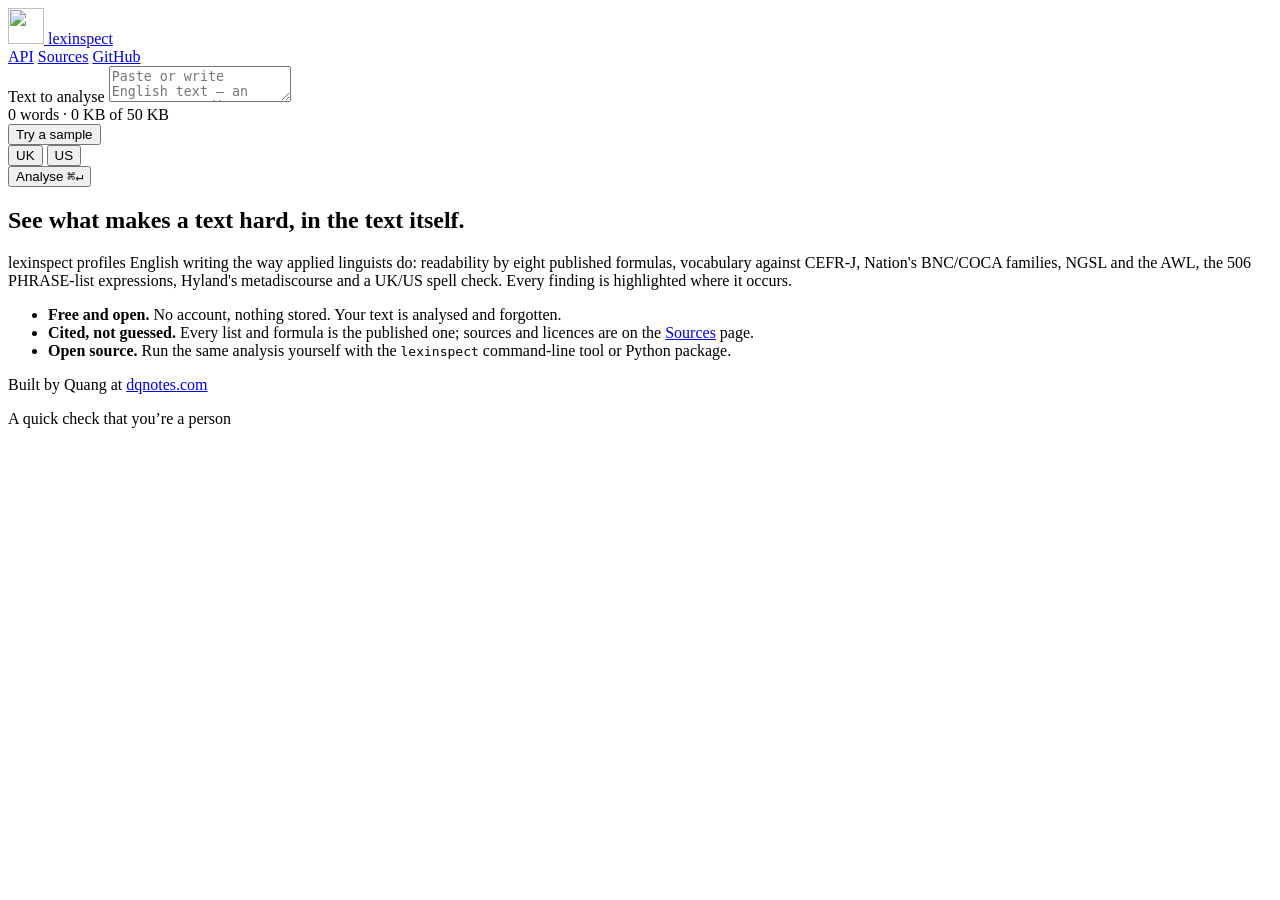
==== src/lexinspect/static/index.html @ 4cfdc506 "Add LexInspect glass icon and responsive site branding" ====
<!doctype html>
<html lang="en">
<head>
<meta charset="utf-8">
<meta name="viewport" content="width=device-width, initial-scale=1">
<title>lexinspect</title>
<meta name="description" content="Readability, vocabulary level, frequency profile, phrases, metadiscourse and spelling for any English text, highlighted in place.">
<meta name="color-scheme" content="light dark">
<link rel="preconnect" href="https://fonts.googleapis.com">
<link rel="preconnect" href="https://fonts.gstatic.com" crossorigin>
<link rel="stylesheet" href="https://fonts.googleapis.com/css2?family=Inter:opsz,wght@14..32,400..650&family=Newsreader:ital,opsz,wght@0,6..72,400..600;1,6..72,400&display=swap">
<link rel="stylesheet" href="/static/styles.css">
<link rel="icon" type="image/png" sizes="64x64" href="/static/favicon.png">
<link rel="icon" type="image/png" sizes="64x64" href="/static/favicon-dark.png" media="(prefers-color-scheme: dark)">
<link rel="apple-touch-icon" sizes="180x180" href="/static/apple-touch-icon.png">
<meta name="theme-color" content="#fbfaf7" media="(prefers-color-scheme: light)">
<meta name="theme-color" content="#131312" media="(prefers-color-scheme: dark)">
</head>
<body>
<header class="topbar">
  <a class="wordmark" href="/" aria-label="lexinspect home">
    <picture class="brand-icon">
      <source srcset="/static/logo-dark.png" media="(prefers-color-scheme: dark)">
      <img src="/static/logo.png" width="36" height="36" alt="" decoding="async">
    </picture>
    <span class="wordmark-label">lex<span>inspect</span></span>
  </a>
  <nav class="toplinks" aria-label="Site">
    <a href="/docs" target="_blank" rel="noopener">API</a>
    <a href="/licences">Sources</a>
    <a href="https://github.com/quangnd159/lexinspect" target="_blank" rel="noopener">GitHub</a>
  </nav>
</header>

<main class="workspace" id="workspace" data-mode="edit">
  <section class="pane pane-text" aria-label="Your text">
    <div class="editor" id="editor">
      <label class="sr-only" for="text">Text to analyse</label>
      <textarea id="text" spellcheck="false" placeholder="Paste or write English text — an essay, a reading passage, an exam item, a draft — and press Analyse."></textarea>
      <div class="editor-bar">
        <div class="meter" id="meter" aria-live="polite">
          <span id="liveWords">0</span> words
          <span class="meter-sep">·</span>
          <span id="liveSize">0 KB</span> of <span id="liveLimit">50 KB</span>
        </div>
        <div class="editor-actions">
          <div class="samples" id="samples">
            <button class="btn ghost" type="button" id="samplesBtn" aria-haspopup="menu" aria-expanded="false">Try a sample</button>
            <div class="menu" id="samplesMenu" role="menu" hidden></div>
          </div>
          <div class="segmented" role="radiogroup" aria-label="Spelling variety" id="variant">
            <button type="button" role="radio" data-variant="gb" aria-checked="true" title="British spelling">UK</button>
            <button type="button" role="radio" data-variant="us" aria-checked="false" title="American spelling">US</button>
          </div>
          <button class="btn primary" type="button" id="analyseBtn">
            <span class="btn-label">Analyse</span>
            <kbd class="btn-kbd" id="analyseKbd">⌘↵</kbd>
          </button>
        </div>
      </div>
      <p class="editor-msg" id="editorMsg" role="status"></p>
    </div>

    <div class="reader" id="reader" hidden>
      <div class="reader-bar">
        <div class="lenses" role="tablist" aria-label="Highlight" id="lenses"></div>
        <button class="btn ghost small" type="button" id="editBtn">Edit text</button>
      </div>
      <div class="legend" id="legend"></div>
      <article class="doc" id="doc" data-lens="none" tabindex="-1"></article>
    </div>
  </section>

  <section class="pane pane-results" id="results" aria-label="Analysis" hidden>
    <nav class="tabs" role="tablist" aria-label="Analysis sections" id="tabs">
      <span class="tab-indicator" id="tabIndicator" aria-hidden="true"></span>
    </nav>
    <div class="panels" id="panels"></div>
    <footer class="results-foot">
      <span id="versionMeta"></span>
      <span class="foot-actions">
        <button class="btn ghost small" type="button" id="copyJson">Copy JSON</button>
        <button class="btn ghost small" type="button" id="downloadJson">Download JSON</button>
      </span>
    </footer>
  </section>

  <aside class="intro" id="intro" aria-label="About lexinspect">
    <h1>See what makes a text hard, in the text itself.</h1>
    <p>lexinspect profiles English writing the way applied linguists do: readability by eight published formulas, vocabulary against CEFR-J, Nation's BNC/COCA families, NGSL and the AWL, the 506 PHRASE-list expressions, Hyland's metadiscourse and a UK/US spell check. Every finding is highlighted where it occurs.</p>
    <ul class="intro-points">
      <li><b>Free and open.</b> No account, nothing stored. Your text is analysed and forgotten.</li>
      <li><b>Cited, not guessed.</b> Every list and formula is the published one; sources and licences are on the <a href="/licences">Sources</a> page.</li>
      <li><b>Open source.</b> Run the same analysis yourself with the <code>lexinspect</code> command-line tool or Python package.</li>
    </ul>
  </aside>
</main>

<footer class="site-footer">
  <p>Built by Quang at <a href="https://dqnotes.com" target="_blank" rel="noopener">dqnotes.com</a></p>
</footer>

<div class="popover" id="popover" role="tooltip" hidden></div>
<div class="challenge" id="challenge" aria-live="polite">
  <p class="challenge-note">A quick check that you’re a person</p>
  <div id="challengeWidget"></div>
</div>
<div class="toast" id="toast" role="status" aria-live="polite"></div>

<script src="/static/dom.js"></script>
<script src="/static/human.js"></script>
<script src="/static/copy.js"></script>
<script src="/static/reader.js"></script>
<script src="/static/panels.js"></script>
<script src="/static/app.js"></script>
</body>
</html>
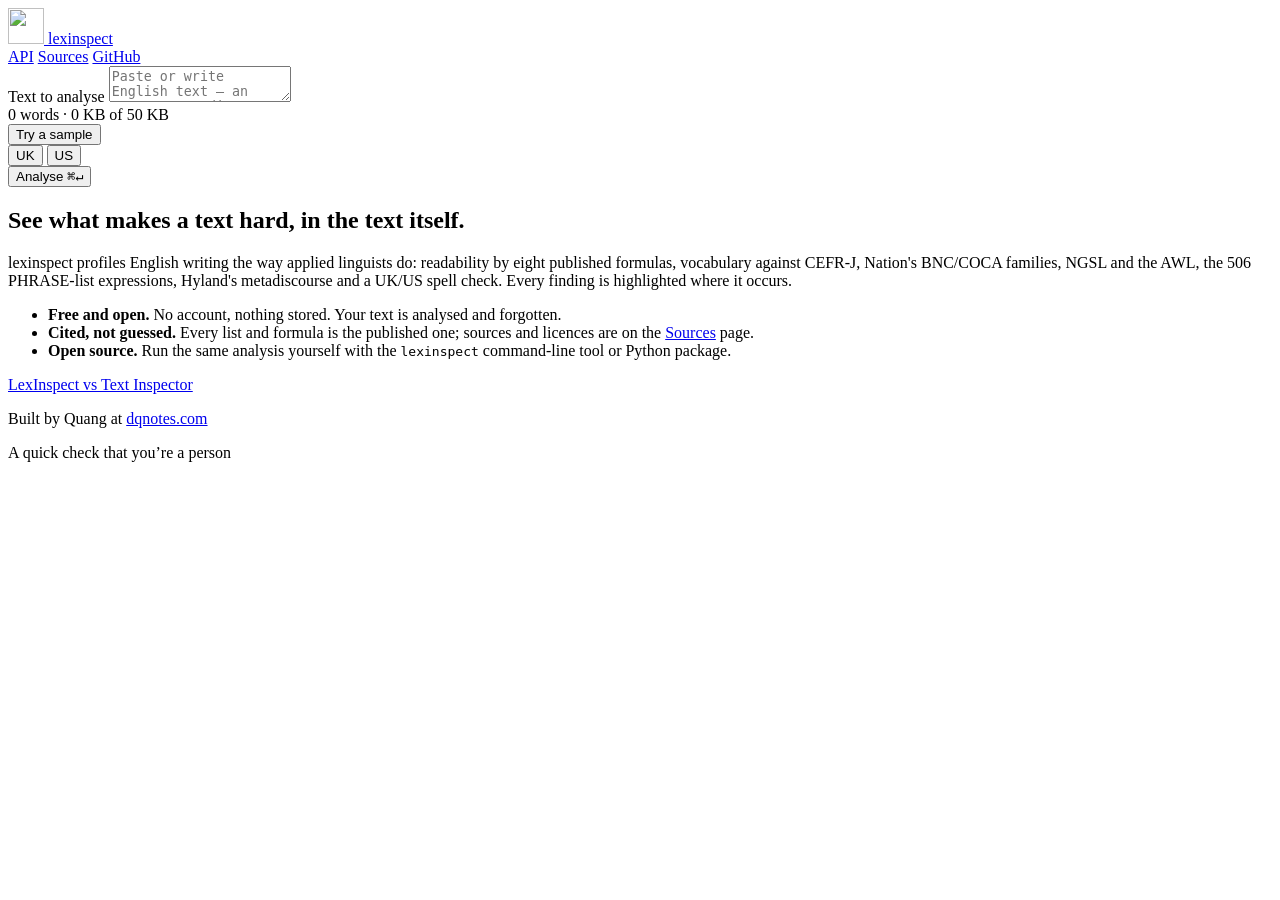
==== commit 9220e61d: "Add responsive Text Inspector comparison with evidence downloads" ====
--- a/src/lexinspect/static/index.html
+++ b/src/lexinspect/static/index.html
@@ -97,6 +97,7 @@
 </main>
 
 <footer class="site-footer">
+  <a class="footer-comparison" href="/comparison">LexInspect vs Text Inspector</a>
   <p>Built by Quang at <a href="https://dqnotes.com" target="_blank" rel="noopener">dqnotes.com</a></p>
 </footer>
 
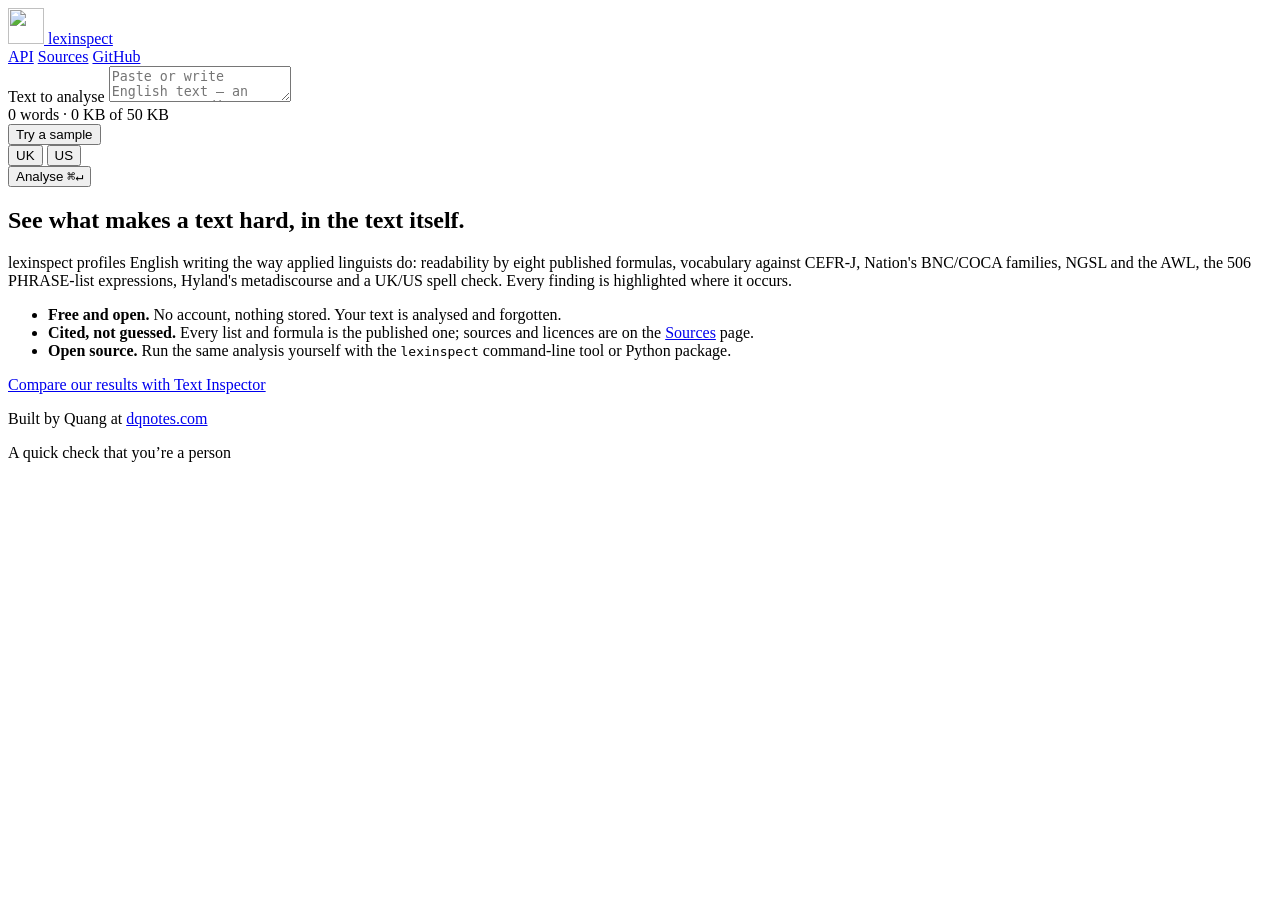
==== commit 2c9b41be: "Keep the footer quiet and place comparison with the introduction" ====
--- a/src/lexinspect/static/index.html
+++ b/src/lexinspect/static/index.html
@@ -93,11 +93,11 @@
       <li><b>Cited, not guessed.</b> Every list and formula is the published one; sources and licences are on the <a href="/licences">Sources</a> page.</li>
       <li><b>Open source.</b> Run the same analysis yourself with the <code>lexinspect</code> command-line tool or Python package.</li>
     </ul>
+    <p class="intro-comparison"><a href="/comparison">Compare our results with Text Inspector</a></p>
   </aside>
 </main>
 
 <footer class="site-footer">
-  <a class="footer-comparison" href="/comparison">LexInspect vs Text Inspector</a>
   <p>Built by Quang at <a href="https://dqnotes.com" target="_blank" rel="noopener">dqnotes.com</a></p>
 </footer>
 
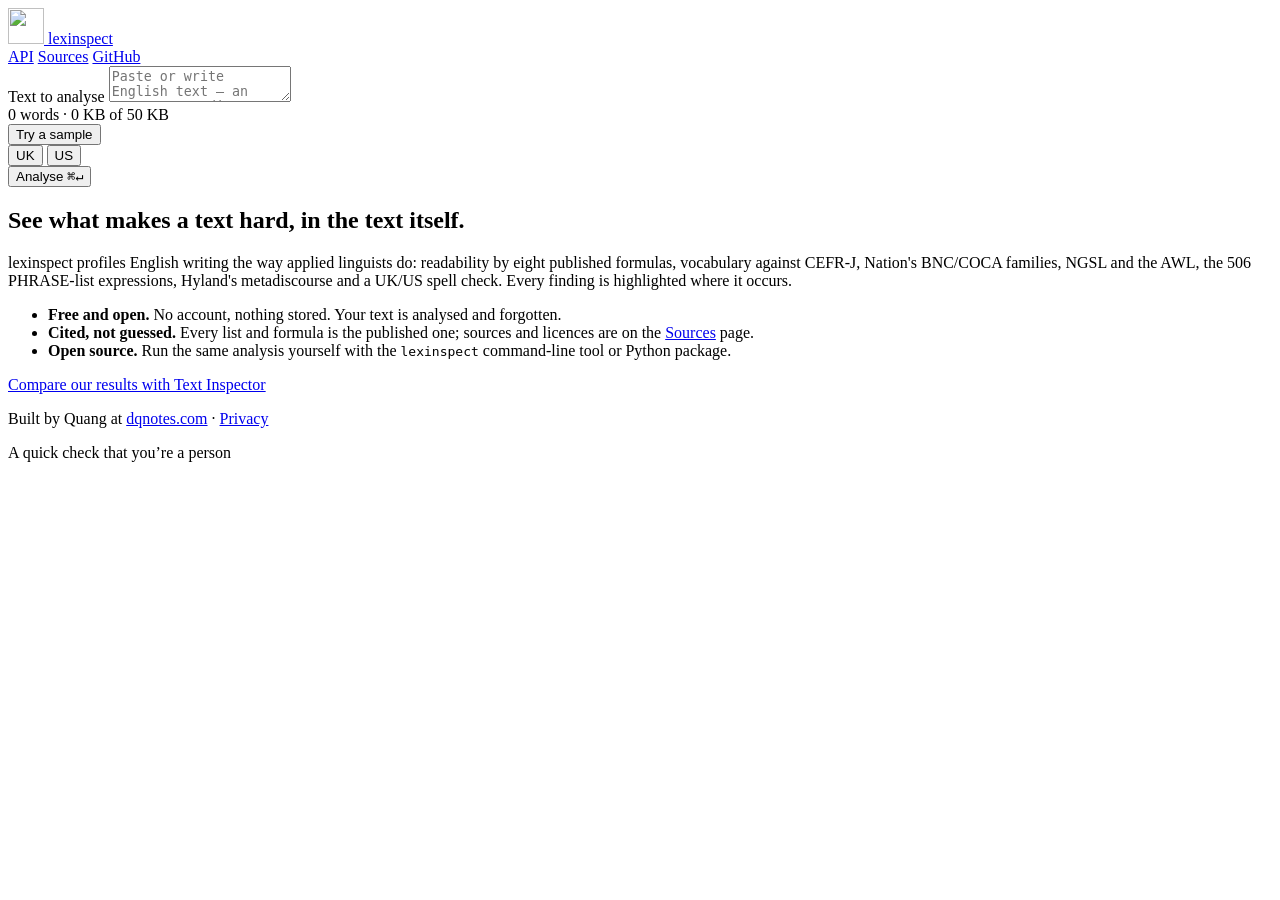
==== commit 919e66e0: "Publish the privacy page at /privacy Reviewed docs/privacy-draft.md against the code: no logging of " ====
--- a/src/lexinspect/static/index.html
+++ b/src/lexinspect/static/index.html
@@ -6,9 +6,7 @@
 <title>lexinspect</title>
 <meta name="description" content="Readability, vocabulary level, frequency profile, phrases, metadiscourse and spelling for any English text, highlighted in place.">
 <meta name="color-scheme" content="light dark">
-<link rel="preconnect" href="https://fonts.googleapis.com">
-<link rel="preconnect" href="https://fonts.gstatic.com" crossorigin>
-<link rel="stylesheet" href="https://fonts.googleapis.com/css2?family=Inter:opsz,wght@14..32,400..650&family=Newsreader:ital,opsz,wght@0,6..72,400..600;1,6..72,400&display=swap">
+<link rel="stylesheet" href="/static/fonts/fonts.css">
 <link rel="stylesheet" href="/static/styles.css">
 <link rel="icon" type="image/png" sizes="64x64" href="/static/favicon.png">
 <link rel="icon" type="image/png" sizes="64x64" href="/static/favicon-dark.png" media="(prefers-color-scheme: dark)">
@@ -77,7 +75,7 @@
     </nav>
     <div class="panels" id="panels"></div>
     <footer class="results-foot">
-      <span id="versionMeta"></span>
+      <span class="foot-meta"><span id="versionMeta"></span> · <a href="https://github.com/quangnd159/lexinspect/blob/main/VALIDITY.md" target="_blank" rel="noopener">How reliable are these numbers?</a></span>
       <span class="foot-actions">
         <button class="btn ghost small" type="button" id="copyJson">Copy JSON</button>
         <button class="btn ghost small" type="button" id="downloadJson">Download JSON</button>
@@ -98,7 +96,7 @@
 </main>
 
 <footer class="site-footer">
-  <p>Built by Quang at <a href="https://dqnotes.com" target="_blank" rel="noopener">dqnotes.com</a></p>
+  <p>Built by Quang at <a href="https://dqnotes.com" target="_blank" rel="noopener">dqnotes.com</a> · <a href="/privacy">Privacy</a></p>
 </footer>
 
 <div class="popover" id="popover" role="tooltip" hidden></div>
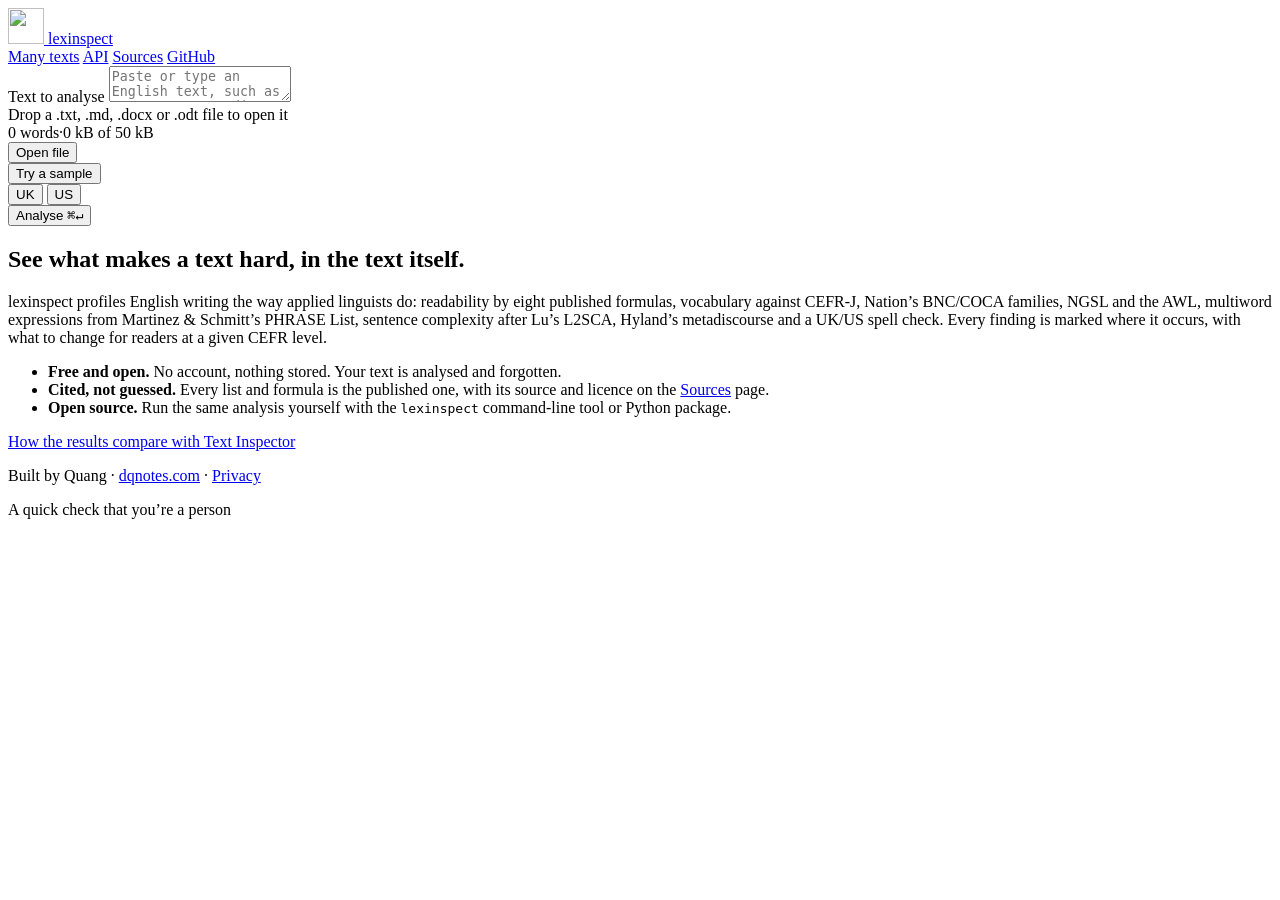
==== commit fdd642a7: "0.5: twelve interface languages, many texts, adapt, and a design pass - The web app speaks twelve la" ====
--- a/src/lexinspect/static/index.html
+++ b/src/lexinspect/static/index.html
@@ -6,8 +6,11 @@
 <title>lexinspect</title>
 <meta name="description" content="Readability, vocabulary level, frequency profile, phrases, metadiscourse and spelling for any English text, highlighted in place.">
 <meta name="color-scheme" content="light dark">
-<link rel="stylesheet" href="/static/fonts/fonts.css">
-<link rel="stylesheet" href="/static/styles.css">
+<link rel="stylesheet" href="/static/fonts/fonts.css?v=0.5.0">
+<link rel="stylesheet" href="/static/styles.css?v=0.5.0">
+<script src="/static/i18n.js?v=0.5.0"></script>
+<script src="/static/icons.js?v=0.5.0"></script>
+<meta name="i18n-title" content="lexinspect">
 <link rel="icon" type="image/png" sizes="64x64" href="/static/favicon.png">
 <link rel="icon" type="image/png" sizes="64x64" href="/static/favicon-dark.png" media="(prefers-color-scheme: dark)">
 <link rel="apple-touch-icon" sizes="180x180" href="/static/apple-touch-icon.png">
@@ -16,39 +19,41 @@
 </head>
 <body>
 <header class="topbar">
-  <a class="wordmark" href="/" aria-label="lexinspect home">
+  <a class="wordmark" href="/" aria-label="lexinspect home" data-i18n-attr="aria-label">
     <picture class="brand-icon">
       <source srcset="/static/logo-dark.png" media="(prefers-color-scheme: dark)">
       <img src="/static/logo.png" width="36" height="36" alt="" decoding="async">
     </picture>
     <span class="wordmark-label">lex<span>inspect</span></span>
   </a>
-  <nav class="toplinks" aria-label="Site">
-    <a href="/docs" target="_blank" rel="noopener">API</a>
-    <a href="/licences">Sources</a>
-    <a href="https://github.com/quangnd159/lexinspect" target="_blank" rel="noopener">GitHub</a>
+  <nav class="toplinks" aria-label="Site" data-i18n-attr="aria-label">
+    <a href="/batch" data-i18n="Many texts">Many texts</a>
+    <a class="hide-sm" href="/docs" target="_blank" rel="noopener">API</a>
+    <a class="hide-sm" href="/licences" data-i18n="Sources">Sources</a>
+    <a class="hide-sm" href="https://github.com/quangnd159/lexinspect" target="_blank" rel="noopener">GitHub</a>
   </nav>
 </header>
 
 <main class="workspace" id="workspace" data-mode="edit">
-  <section class="pane pane-text" aria-label="Your text">
+  <section class="pane pane-text" aria-label="Your text" data-i18n-attr="aria-label">
     <div class="editor" id="editor">
-      <label class="sr-only" for="text">Text to analyse</label>
-      <textarea id="text" spellcheck="false" placeholder="Paste or write English text — an essay, a reading passage, an exam item, a draft — and press Analyse."></textarea>
+      <label class="sr-only" for="text" data-i18n="Text to analyse">Text to analyse</label>
+      <textarea id="text" lang="en" dir="ltr" spellcheck="false" placeholder="Paste or type an English text, such as an essay, a reading passage or an exam item, then press Analyse." data-i18n-attr="placeholder"></textarea>
+      <div class="dropzone" id="dropzone" aria-hidden="true"><span class="i" data-icon="upload" data-size="20"></span><span data-i18n="Drop a .txt, .md, .docx or .odt file to open it">Drop a .txt, .md, .docx or .odt file to open it</span></div>
       <div class="editor-bar">
         <div class="meter" id="meter" aria-live="polite">
-          <span id="liveWords">0</span> words
-          <span class="meter-sep">·</span>
-          <span id="liveSize">0 KB</span> of <span id="liveLimit">50 KB</span>
+          <span id="liveWords">0 words</span><span class="meter-sep">·</span><span id="liveSize">0 kB of 50 kB</span>
         </div>
         <div class="editor-actions">
+          <button class="btn ghost" type="button" id="openBtn" title="Open a .txt, .md, .docx or .odt file, or drop one here" data-i18n-attr="title"><span class="i" data-icon="folder-open"></span><span data-i18n="Open file">Open file</span></button>
+          <input type="file" id="fileInput" hidden>
           <div class="samples" id="samples">
-            <button class="btn ghost" type="button" id="samplesBtn" aria-haspopup="menu" aria-expanded="false">Try a sample</button>
+            <button class="btn ghost" type="button" id="samplesBtn" aria-haspopup="menu" aria-expanded="false"><span data-i18n="Try a sample">Try a sample</span><span class="i trail" data-icon="chevron-down" data-size="14"></span></button>
             <div class="menu" id="samplesMenu" role="menu" hidden></div>
           </div>
-          <div class="segmented" role="radiogroup" aria-label="Spelling variety" id="variant">
-            <button type="button" role="radio" data-variant="gb" aria-checked="true" title="British spelling">UK</button>
-            <button type="button" role="radio" data-variant="us" aria-checked="false" title="American spelling">US</button>
+          <div class="segmented" role="radiogroup" aria-label="Spelling variety" data-i18n-attr="aria-label" id="variant">
+            <button type="button" role="radio" data-variant="gb" aria-checked="true" title="British spelling" data-i18n-attr="title" data-i18n="UK">UK</button>
+            <button type="button" role="radio" data-variant="us" aria-checked="false" title="American spelling" data-i18n-attr="title" data-i18n="US">US</button>
           </div>
           <button class="btn primary" type="button" id="analyseBtn">
             <span class="btn-label">Analyse</span>
@@ -61,56 +66,77 @@
 
     <div class="reader" id="reader" hidden>
       <div class="reader-bar">
-        <div class="lenses" role="tablist" aria-label="Highlight" id="lenses"></div>
-        <button class="btn ghost small" type="button" id="editBtn">Edit text</button>
+        <div class="lenses" role="group" aria-label="Highlight" data-i18n-attr="aria-label" id="lenses"></div>
+        <button class="btn ghost small" type="button" id="editBtn"><span class="i" data-icon="pencil" data-size="14"></span><span data-i18n="Edit text">Edit text</span></button>
       </div>
       <div class="legend" id="legend"></div>
-      <article class="doc" id="doc" data-lens="none" tabindex="-1"></article>
+      <article class="doc" id="doc" lang="en" dir="ltr" data-lens="none" tabindex="-1"></article>
     </div>
   </section>
 
-  <section class="pane pane-results" id="results" aria-label="Analysis" hidden>
-    <nav class="tabs" role="tablist" aria-label="Analysis sections" id="tabs">
+  <section class="pane pane-results" id="results" aria-label="Analysis" data-i18n-attr="aria-label" hidden>
+    <nav class="tabs" role="tablist" aria-label="Analysis sections" data-i18n-attr="aria-label" id="tabs">
       <span class="tab-indicator" id="tabIndicator" aria-hidden="true"></span>
     </nav>
     <div class="panels" id="panels"></div>
     <footer class="results-foot">
-      <span class="foot-meta"><span id="versionMeta"></span> · <a href="https://github.com/quangnd159/lexinspect/blob/main/VALIDITY.md" target="_blank" rel="noopener">How reliable are these numbers?</a></span>
-      <span class="foot-actions">
-        <button class="btn ghost small" type="button" id="copyJson">Copy JSON</button>
-        <button class="btn ghost small" type="button" id="downloadJson">Download JSON</button>
-      </span>
+      <span class="foot-meta"><span id="versionMeta"></span> · <a href="https://github.com/quangnd159/lexinspect/blob/main/VALIDITY.md" target="_blank" rel="noopener" data-i18n="How reliable are these numbers?">How reliable are these numbers?</a></span>
+      <div class="exports" id="exports">
+        <button class="btn ghost small" type="button" id="exportBtn" aria-haspopup="menu" aria-expanded="false" aria-controls="exportMenu"><span data-i18n="Export">Export</span><span class="i trail" data-icon="chevron-down" data-size="14"></span></button>
+        <div class="menu menu-up-right" id="exportMenu" role="menu" aria-label="Export" data-i18n-attr="aria-label" hidden>
+          <p class="menu-group" role="presentation" data-i18n="Share">Share</p>
+          <button type="button" role="menuitem" class="menu-item" data-export="link"><span class="i" data-icon="link"></span><span class="menu-label" data-i18n="Copy link">Copy link</span><span class="menu-note" data-i18n="The text travels inside the link; nothing is stored">The text travels inside the link; nothing is stored</span></button>
+          <button type="button" role="menuitem" class="menu-item" data-export="summary"><span class="i" data-icon="copy"></span><span class="menu-label" data-i18n="Copy summary">Copy summary</span><span class="menu-note" data-i18n="Plain text for an email or document">Plain text for an email or document</span></button>
+          <button type="button" role="menuitem" class="menu-item" data-export="print"><span class="i" data-icon="printer"></span><span class="menu-label" data-i18n="Print or save as PDF">Print or save as PDF</span><span class="menu-note" data-i18n="A report of every measure, with your text">A report of every measure, with your text</span></button>
+          <p class="menu-group" role="presentation" data-i18n="Data">Data</p>
+          <button type="button" role="menuitem" class="menu-item" data-export="xlsx"><span class="i" data-icon="sheet"></span><span class="menu-label"><span data-i18n="Excel workbook">Excel workbook</span> <span class="menu-ext">.xlsx</span></span><span class="menu-note" data-i18n="Every table on its own sheet, with a codebook">Every table on its own sheet, with a codebook</span></button>
+          <button type="button" role="menuitem" class="menu-item" data-export="summary-csv"><span class="i" data-icon="table-2"></span><span class="menu-label"><span data-i18n="Summary">Summary</span> <span class="menu-ext">.csv</span></span><span class="menu-note" data-i18n="One row per text, in fixed columns, so many texts stack into one table">One row per text, in fixed columns, so many texts stack into one table</span></button>
+          <button type="button" role="menuitem" class="menu-item" data-export="words-csv"><span class="i" data-icon="list"></span><span class="menu-label"><span data-i18n="Word by word">Word by word</span> <span class="menu-ext">.csv</span></span><span class="menu-note" data-i18n="Each word with its CEFR level, frequency band and lists">Each word with its CEFR level, frequency band and lists</span></button>
+          <button type="button" role="menuitem" class="menu-item" data-export="json"><span class="i" data-icon="braces"></span><span class="menu-label"><span data-i18n="Full results">Full results</span> <span class="menu-ext">.json</span></span><span class="menu-note" data-i18n="The complete API response">The complete API response</span></button>
+          <button type="button" role="menuitem" class="menu-item" data-export="copy-json"><span class="i" data-icon="clipboard"></span><span class="menu-label" data-i18n="Copy JSON">Copy JSON</span></button>
+          <p class="menu-group" role="presentation" data-i18n="Cite">Cite</p>
+          <button type="button" role="menuitem" class="menu-item" data-export="cite"><span class="i" data-icon="quote"></span><span class="menu-label" data-i18n="Copy citation">Copy citation</span><span class="menu-note" data-i18n="APA and BibTeX for this version">APA and BibTeX for this version</span></button>
+        </div>
+      </div>
     </footer>
   </section>
 
-  <aside class="intro" id="intro" aria-label="About lexinspect">
-    <h1>See what makes a text hard, in the text itself.</h1>
-    <p>lexinspect profiles English writing the way applied linguists do: readability by eight published formulas, vocabulary against CEFR-J, Nation's BNC/COCA families, NGSL and the AWL, the 506 PHRASE-list expressions, Hyland's metadiscourse and a UK/US spell check. Every finding is highlighted where it occurs.</p>
+  <aside class="intro" id="intro" aria-label="About lexinspect" data-i18n-attr="aria-label">
+    <h1 data-i18n="See what makes a text hard, in the text itself.">See what makes a text hard, in the text itself.</h1>
+    <p data-i18n="lexinspect profiles English writing the way applied linguists do: readability by eight published formulas, vocabulary against CEFR-J, Nation’s BNC/COCA families, NGSL and the AWL, multiword expressions from Martinez &amp; Schmitt’s PHRASE List, sentence complexity after Lu’s L2SCA, Hyland’s metadiscourse and a UK/US spell check. Every finding is marked where it occurs, with what to change for readers at a given CEFR level.">lexinspect profiles English writing the way applied linguists do: readability by eight published formulas, vocabulary against CEFR-J, Nation’s BNC/COCA families, NGSL and the AWL, multiword expressions from Martinez &amp; Schmitt’s PHRASE List, sentence complexity after Lu’s L2SCA, Hyland’s metadiscourse and a UK/US spell check. Every finding is marked where it occurs, with what to change for readers at a given CEFR level.</p>
     <ul class="intro-points">
-      <li><b>Free and open.</b> No account, nothing stored. Your text is analysed and forgotten.</li>
-      <li><b>Cited, not guessed.</b> Every list and formula is the published one; sources and licences are on the <a href="/licences">Sources</a> page.</li>
-      <li><b>Open source.</b> Run the same analysis yourself with the <code>lexinspect</code> command-line tool or Python package.</li>
+      <li><b data-i18n="Free and open.">Free and open.</b> <span data-i18n="No account, nothing stored. Your text is analysed and forgotten.">No account, nothing stored. Your text is analysed and forgotten.</span></li>
+      <li><b data-i18n="Cited, not guessed.">Cited, not guessed.</b> <span id="introSources">Every list and formula is the published one, with its source and licence on the <a href="/licences">Sources</a> page.</span></li>
+      <li><b data-i18n="Open source.">Open source.</b> <span id="introCli">Run the same analysis yourself with the <code>lexinspect</code> command-line tool or Python package.</span></li>
     </ul>
-    <p class="intro-comparison"><a href="/comparison">Compare our results with Text Inspector</a></p>
+    <p class="intro-comparison"><a href="/comparison" data-i18n="How the results compare with Text Inspector">How the results compare with Text Inspector</a></p>
   </aside>
 </main>
 
 <footer class="site-footer">
-  <p>Built by Quang at <a href="https://dqnotes.com" target="_blank" rel="noopener">dqnotes.com</a> · <a href="/privacy">Privacy</a></p>
+  <p><span data-i18n="Built by Quang">Built by Quang</span> · <a href="https://dqnotes.com" target="_blank" rel="noopener">dqnotes.com</a> · <a href="/privacy" data-i18n="Privacy">Privacy</a></p>
 </footer>
 
 <div class="popover" id="popover" role="tooltip" hidden></div>
 <div class="challenge" id="challenge" aria-live="polite">
-  <p class="challenge-note">A quick check that you’re a person</p>
+  <p class="challenge-note" data-i18n="A quick check that you’re a person">A quick check that you’re a person</p>
   <div id="challengeWidget"></div>
 </div>
 <div class="toast" id="toast" role="status" aria-live="polite"></div>
+<div class="report" id="report" aria-hidden="true"></div>
 
-<script src="/static/dom.js"></script>
-<script src="/static/human.js"></script>
-<script src="/static/copy.js"></script>
-<script src="/static/reader.js"></script>
-<script src="/static/panels.js"></script>
-<script src="/static/app.js"></script>
+<script src="/static/dom.js?v=0.5.0"></script>
+<script src="/static/share.js?v=0.5.0"></script>
+<script src="/static/files.js?v=0.5.0"></script>
+<script src="/static/human.js?v=0.5.0"></script>
+<script src="/static/copy.js?v=0.5.0"></script>
+<script src="/static/insights.js?v=0.5.0"></script>
+<script src="/static/metrics.js?v=0.5.0"></script>
+<script src="/static/reader.js?v=0.5.0"></script>
+<script src="/static/panels.js?v=0.5.0"></script>
+<script src="/static/adapt.js?v=0.5.0"></script>
+<script src="/static/sentences.js?v=0.5.0"></script>
+<script src="/static/export.js?v=0.5.0"></script>
+<script src="/static/app.js?v=0.5.0"></script>
 </body>
 </html>
